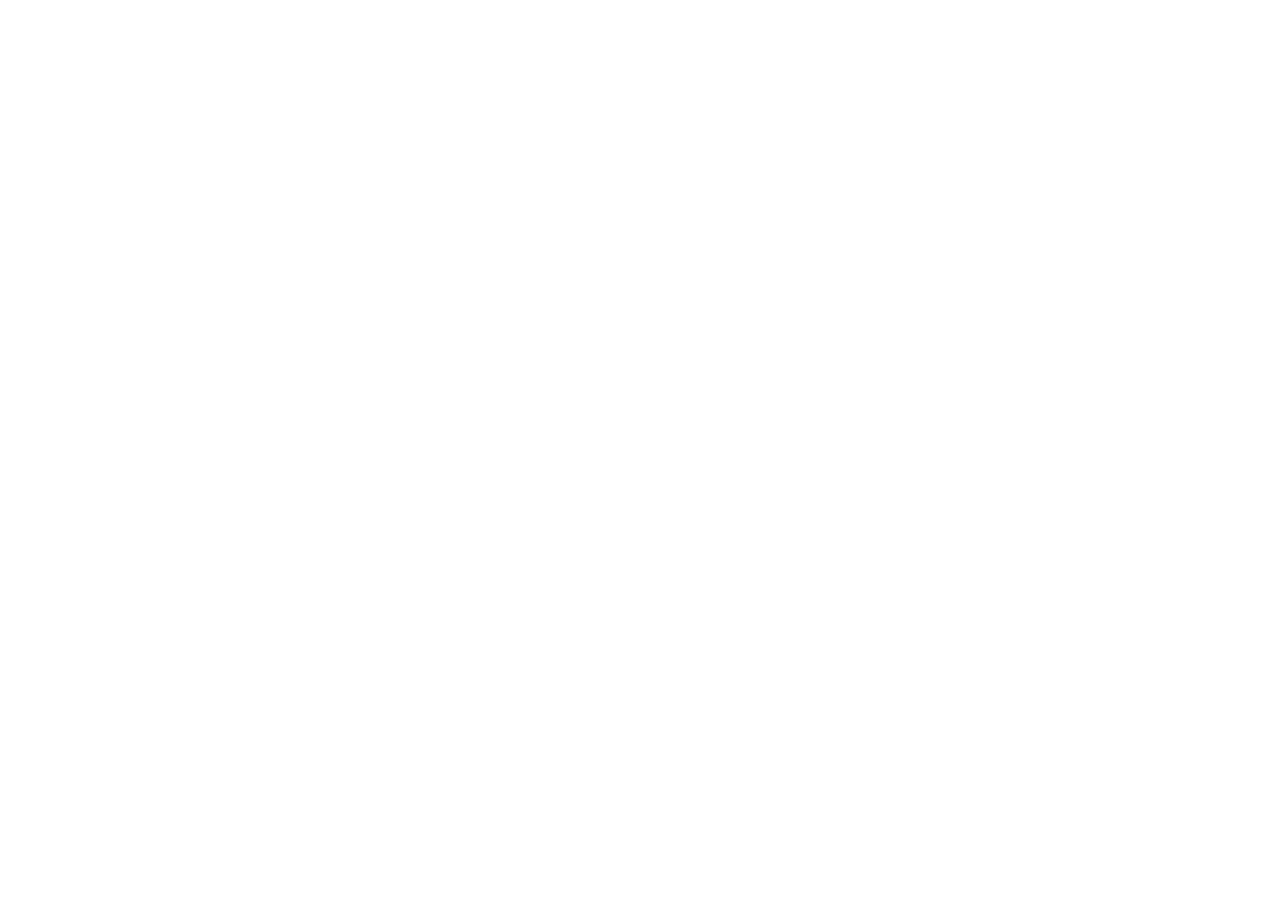
==== index.html @ a5a9a90c "scarfolding" ====
<!DOCTYPE html>
<html lang="en">
<head>
    <meta charset="UTF-8">
    <meta http-equiv="X-UA-Compatible" content="IE=edge">
    <meta name="viewport" content="width=device-width, initial-scale=1.0">
    <title>Document</title>
    <link rel="stylesheet" href="style.css">
</head>
<body>
    <div class="site-wrap">
        <header>
            <div>
                
            </div>
        </header>

        <section>
            
        </section>
    </div>
</body>
</html>
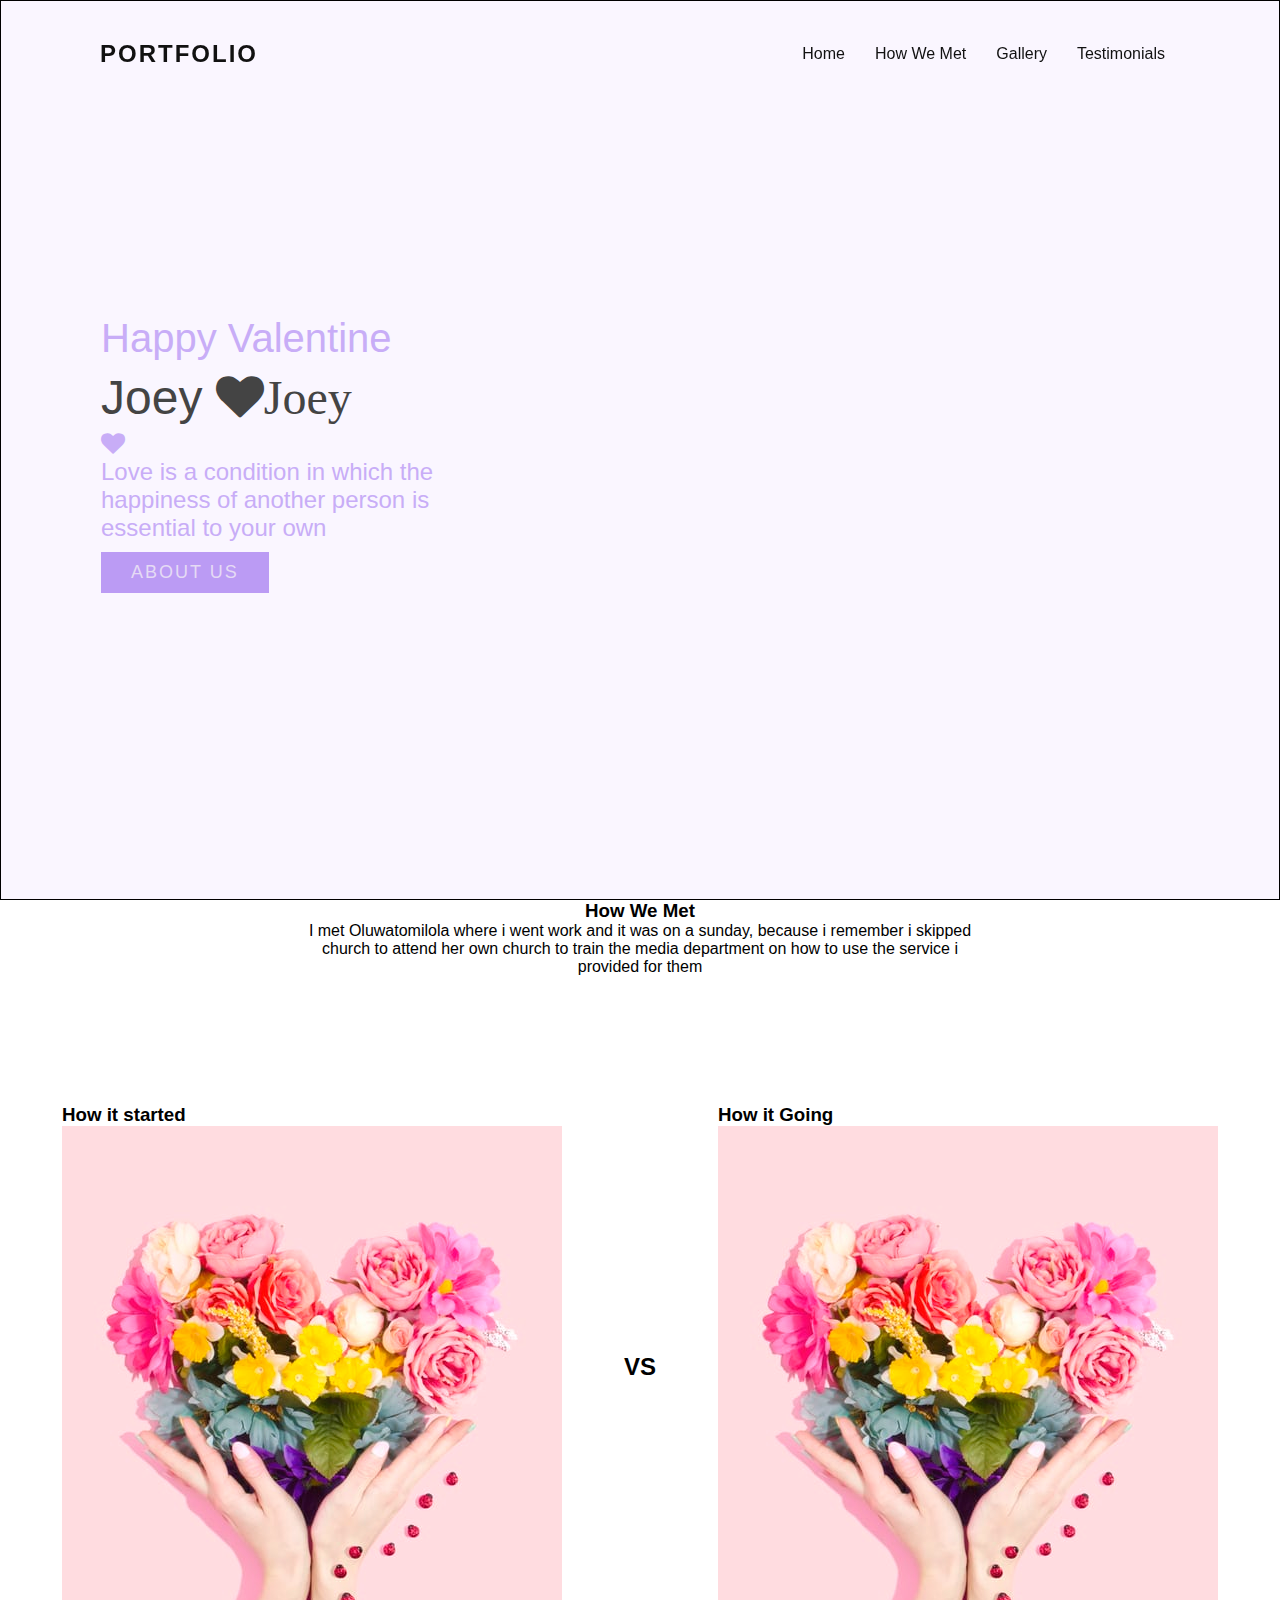
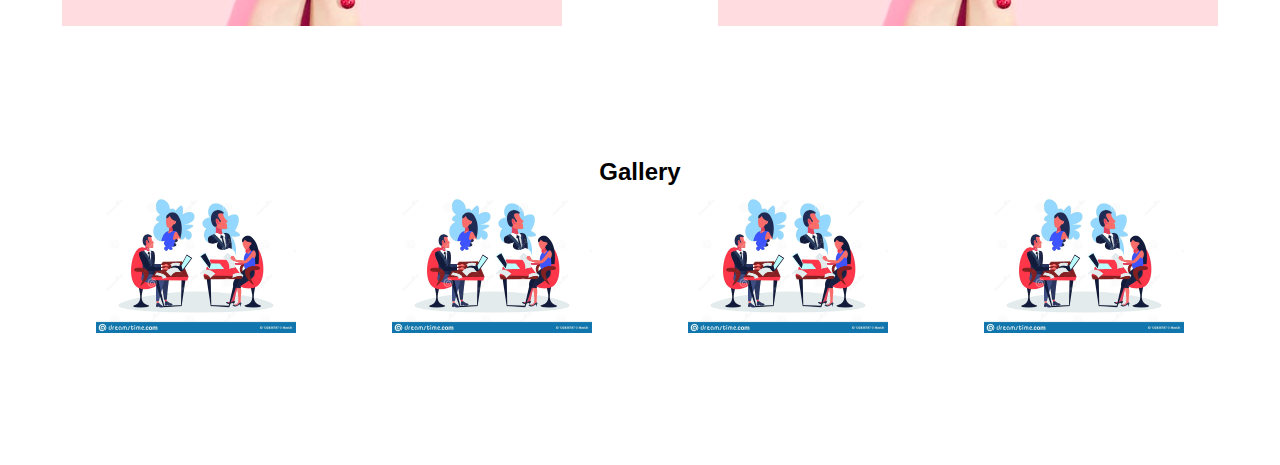
==== commit c4d8e049: "worked on the scafoldimg of the how we started and how its going and also the gallery view" ====
--- a/index.html
+++ b/index.html
@@ -1,23 +1,106 @@
 <!DOCTYPE html>
 <html lang="en">
-<head>
-    <meta charset="UTF-8">
-    <meta http-equiv="X-UA-Compatible" content="IE=edge">
-    <meta name="viewport" content="width=device-width, initial-scale=1.0">
+  <head>
+    <meta charset="UTF-8" />
+    <meta http-equiv="X-UA-Compatible" content="IE=edge" />
+    <meta name="viewport" content="width=device-width, initial-scale=1.0" />
     <title>Document</title>
-    <link rel="stylesheet" href="style.css">
-</head>
-<body>
+    <link rel="stylesheet" href="style.css" />
+    <script src="/main.js"></script>
+    <link
+      href="//maxcdn.bootstrapcdn.com/font-awesome/4.7.0/css/font-awesome.min.css"
+      rel="stylesheet"
+    />
+  </head>
+  <body>
     <div class="site-wrap">
-        <header>
-            <div>
-                
+      <header>
+        <a href="#" class="logo">Portfolio</a>
+        <div class="toggle" onclick="toggleMenu()"></div>
+        <ul class="menu">
+          <li><a href="#home" onclick="toggleMenu()">Home</a></li>
+          <li><a href="#about" onclick="toggleMenu()">How We Met</a></li>
+          <li><a href="#service" onclick="toggleMenu()">Gallery</a></li>
+          <li>
+            <a href="#testimonial" onclick="toggleMenu()">Testimonials</a>
+          </li>
+        </ul>
+      </header>
+
+      <!-- Banner Layout -->
+      <section class="banner" id="home">
+        <div class="textbx">
+          <h2>
+            Happy Valentine <br />
+            <span>Joey <i class="fa fa-heart">Joey</i></span>
+          </h2>
+          <h3><i class="fa fa-heart"></i></h3>
+          <h3>
+            Love is a condition in which the <br />
+            happiness of another person is <br />
+            essential to your own
+          </h3>
+          <a href="#about" class="btn">About Us</a>
+        </div>
+      </section>
+
+      <!-- How we Met layout in HTML -->
+
+      <section class="intro" id="how_we_met">
+        <div class="content">
+          <div class="contentBx ">
+            <h3>How We Met</h3>
+            <p>
+              I met Oluwatomilola where i went work and it was on a sunday,
+              because i remember i skipped church to attend her own church to
+              train the media department on how to use the service i provided
+              for them
+            </p>
+          </div>
+        </div>
+      </section>
+
+      <section class="chat">
+       <div class="content">
+          <div class="started_vs_going_conversation">
+            <div class="started_vs_going">
+              <h3>How it started</h3>
+              <div class="w50">
+                <img src="/images/tomilade1.jpg" alt="">
+              </div>
             </div>
-        </header>
+            <div class="versus">
+              <h2>VS</h2>
+            </div>
+            <div class="started_vs_going">
+              <h3>How it Going</h3>
+              <div>
+                <img src="/images/tomilade1.jpg" alt="" class="w50" width="100%">
+              </div>
+            </div>
+        </div>
+       </div>
+      </section>
 
-        <section>
-            
-        </section>
+      <section class="gallery">
+        <div class="heading white">
+          <h2>Gallery</h2>
+      </div>
+        <div class="content galleryBx">
+          <div class="galleryImage">
+            <img src="./images/tomilade2.jpg" alt="">
+          </div>
+          <div class="galleryImage">
+            <img src="./images/tomilade2.jpg" alt="">
+          </div>
+          <div class="galleryImage">
+            <img src="./images/tomilade2.jpg" alt="">
+          </div>
+          <div class="galleryImage">
+            <img src="./images/tomilade2.jpg" alt="">
+          </div>
+      </div>
+      </section>
     </div>
-</body>
-</html>+  </body>
+</html>
--- a/style.css
+++ b/style.css
@@ -0,0 +1,198 @@
+/* No CSS */
+* {
+  margin: 0;
+  padding: 0;
+  -webkit-box-sizing: border-box;
+          box-sizing: border-box;
+  font-family: Verdana, Geneva, Tahoma, sans-serif;
+  scroll-behavior: smooth;
+}
+
+header {
+  position: fixed;
+  top: 0;
+  left: 0;
+  width: 100%;
+  padding: 40px 100px;
+  display: -webkit-box;
+  display: -ms-flexbox;
+  display: flex;
+  -webkit-box-pack: justify;
+      -ms-flex-pack: justify;
+          justify-content: space-between;
+  -webkit-box-align: center;
+      -ms-flex-align: center;
+          align-items: center;
+  z-index: 2;
+  -webkit-transition: 0.5s;
+  transition: 0.5s;
+  /* sticky header menu */
+}
+
+header .logo {
+  color: #111;
+  text-decoration: none;
+  text-transform: uppercase;
+  font-size: 24px;
+  font-weight: 700;
+  letter-spacing: 2px;
+}
+
+header ul {
+  position: relative;
+  display: -webkit-box;
+  display: -ms-flexbox;
+  display: flex;
+}
+
+header ul li {
+  list-style-type: none;
+  position: relative;
+}
+
+header ul li a {
+  position: relative;
+  display: inline-block;
+  text-decoration: none;
+  margin: 0 15px;
+  color: #111;
+}
+
+header header.sticky {
+  background: #fff;
+  padding: 20px 100px;
+  -webkit-box-shadow: 0 5px 20px black;
+          box-shadow: 0 5px 20px black;
+}
+
+header header.sticky .logo,
+header header.sticky ul li a {
+  color: #000;
+}
+
+.banner {
+  padding: 100px;
+  background: red;
+  border: 1px solid;
+  position: relative;
+  min-height: 100vh;
+  display: -webkit-box;
+  display: -ms-flexbox;
+  display: flex;
+  -webkit-box-pack: justify;
+      -ms-flex-pack: justify;
+          justify-content: space-between;
+  -webkit-box-align: center;
+      -ms-flex-align: center;
+          align-items: center;
+  background: #faf6ff;
+  background-size: cover;
+  background-repeat: no-repeat;
+  background-position: right center;
+}
+
+.banner h2 {
+  font-size: 2.5em;
+  color: #c8adf7;
+  font-weight: 300;
+  line-height: 1.5em;
+}
+
+.banner h2 span {
+  font-size: 1.2em;
+  color: #444;
+}
+
+.banner h3 {
+  font-size: 1.5em;
+  color: #c8adf7;
+  font-weight: 500;
+}
+
+.banner .btn {
+  position: relative;
+  background: #bb9bf4;
+  display: inline-block;
+  color: #e5daf4;
+  margin-top: 10px;
+  padding: 10px 30px;
+  text-decoration: none;
+  text-transform: uppercase;
+  letter-spacing: 2px;
+  font-weight: 500;
+  font-size: 18px;
+}
+
+.intro .content {
+  display: -webkit-box;
+  display: -ms-flexbox;
+  display: flex;
+  -webkit-box-pack: center;
+      -ms-flex-pack: center;
+          justify-content: center;
+  width: 700px;
+  margin: 0 auto;
+  text-align: center;
+}
+
+.intro .content .contentbx h3 {
+  font-size: 2.5em;
+}
+
+.intro .content .contentbx p {
+  font-size: 2em;
+}
+
+.chat {
+  margin-top: 10%;
+}
+
+.chat .started_vs_going_conversation {
+  display: -webkit-box;
+  display: -ms-flexbox;
+  display: flex;
+  -webkit-box-pack: space-evenly;
+      -ms-flex-pack: space-evenly;
+          justify-content: space-evenly;
+  -ms-flex-wrap: wrap;
+      flex-wrap: wrap;
+  -webkit-box-align: center;
+      -ms-flex-align: center;
+          align-items: center;
+}
+
+.chat .started_vs_going_conversation .started_vs_going .w50 {
+  width: 500px;
+}
+
+.chat .started_vs_going_conversation .started_vs_going .w50 img {
+  width: 100%;
+}
+
+.gallery {
+  margin: 10% 0;
+}
+
+.gallery .heading {
+  text-align: center;
+}
+
+.gallery .galleryBx {
+  display: -webkit-box;
+  display: -ms-flexbox;
+  display: flex;
+  -ms-flex-wrap: wrap;
+      flex-wrap: wrap;
+  -webkit-box-pack: space-evenly;
+      -ms-flex-pack: space-evenly;
+          justify-content: space-evenly;
+}
+
+.gallery .galleryBx .galleryImage {
+  width: 200px;
+}
+
+.gallery .galleryBx .galleryImage img {
+  width: 100%;
+}
+/*# sourceMappingURL=style.css.map */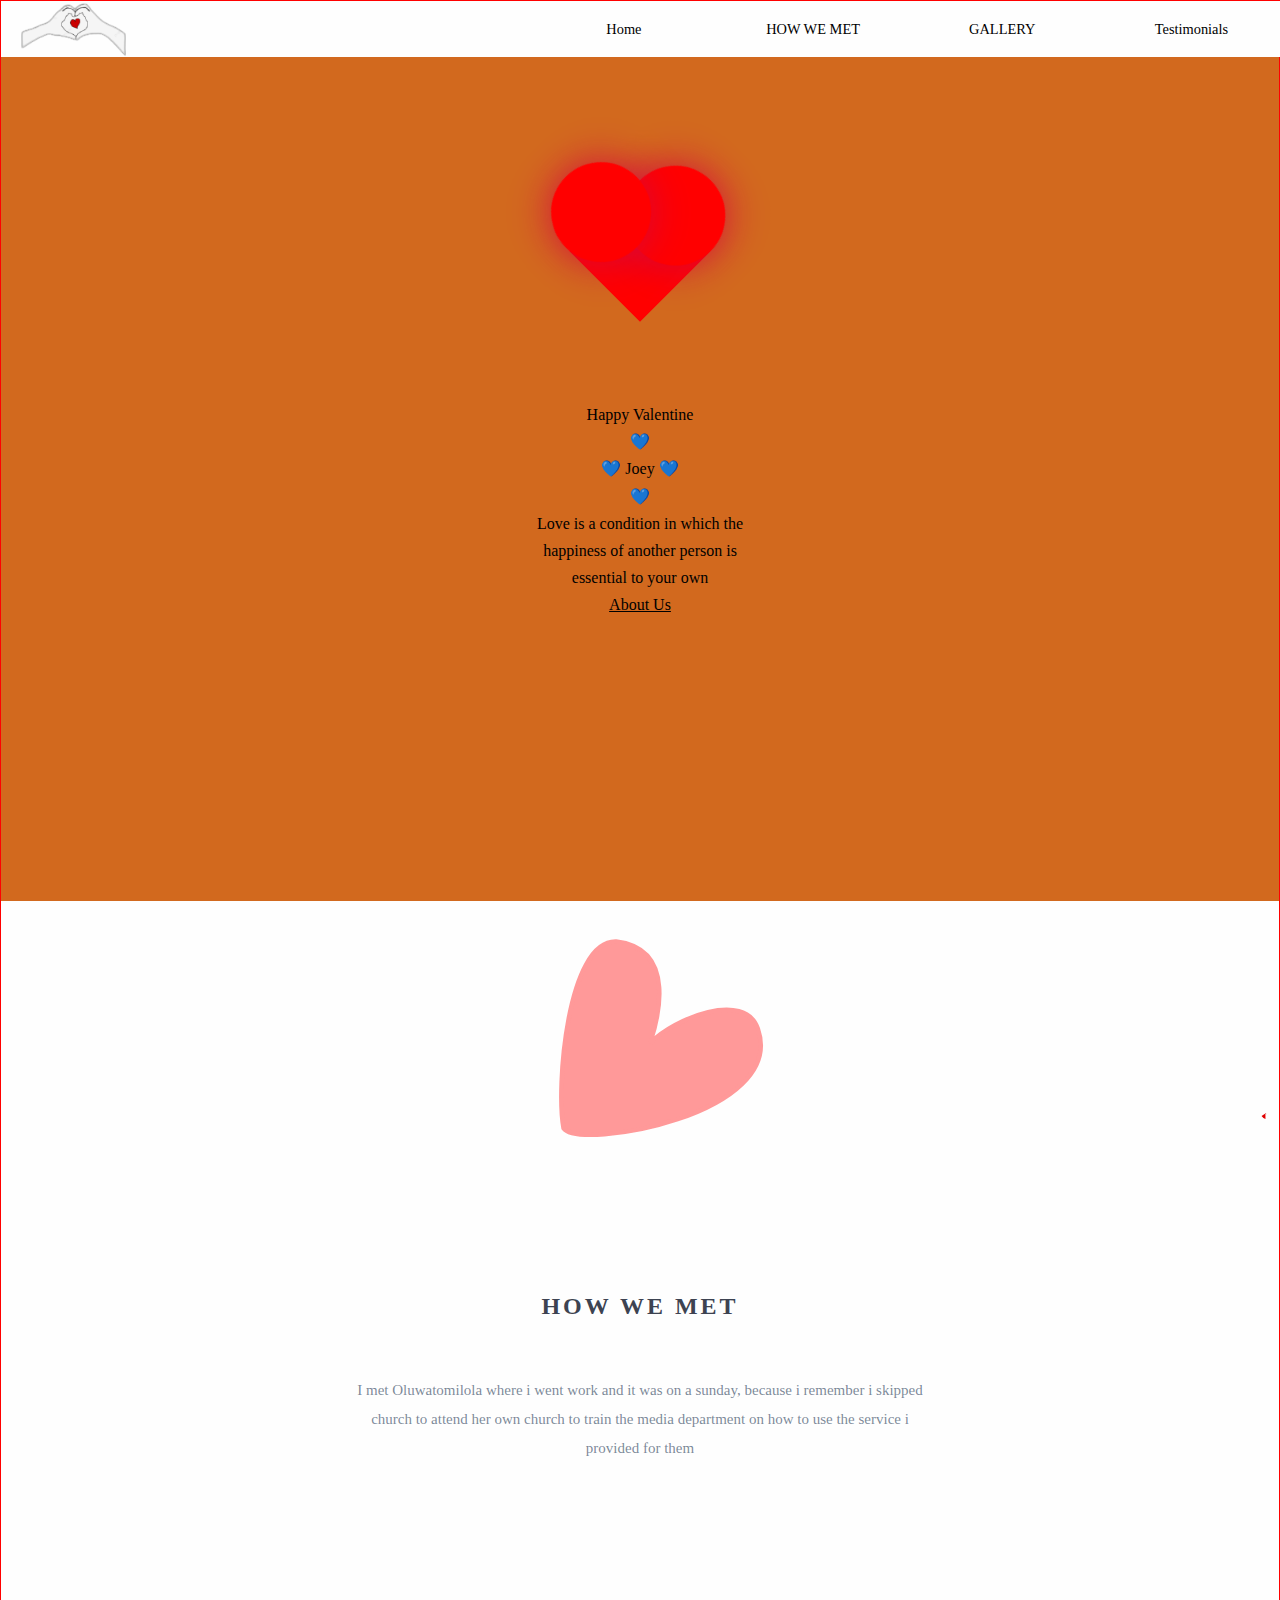
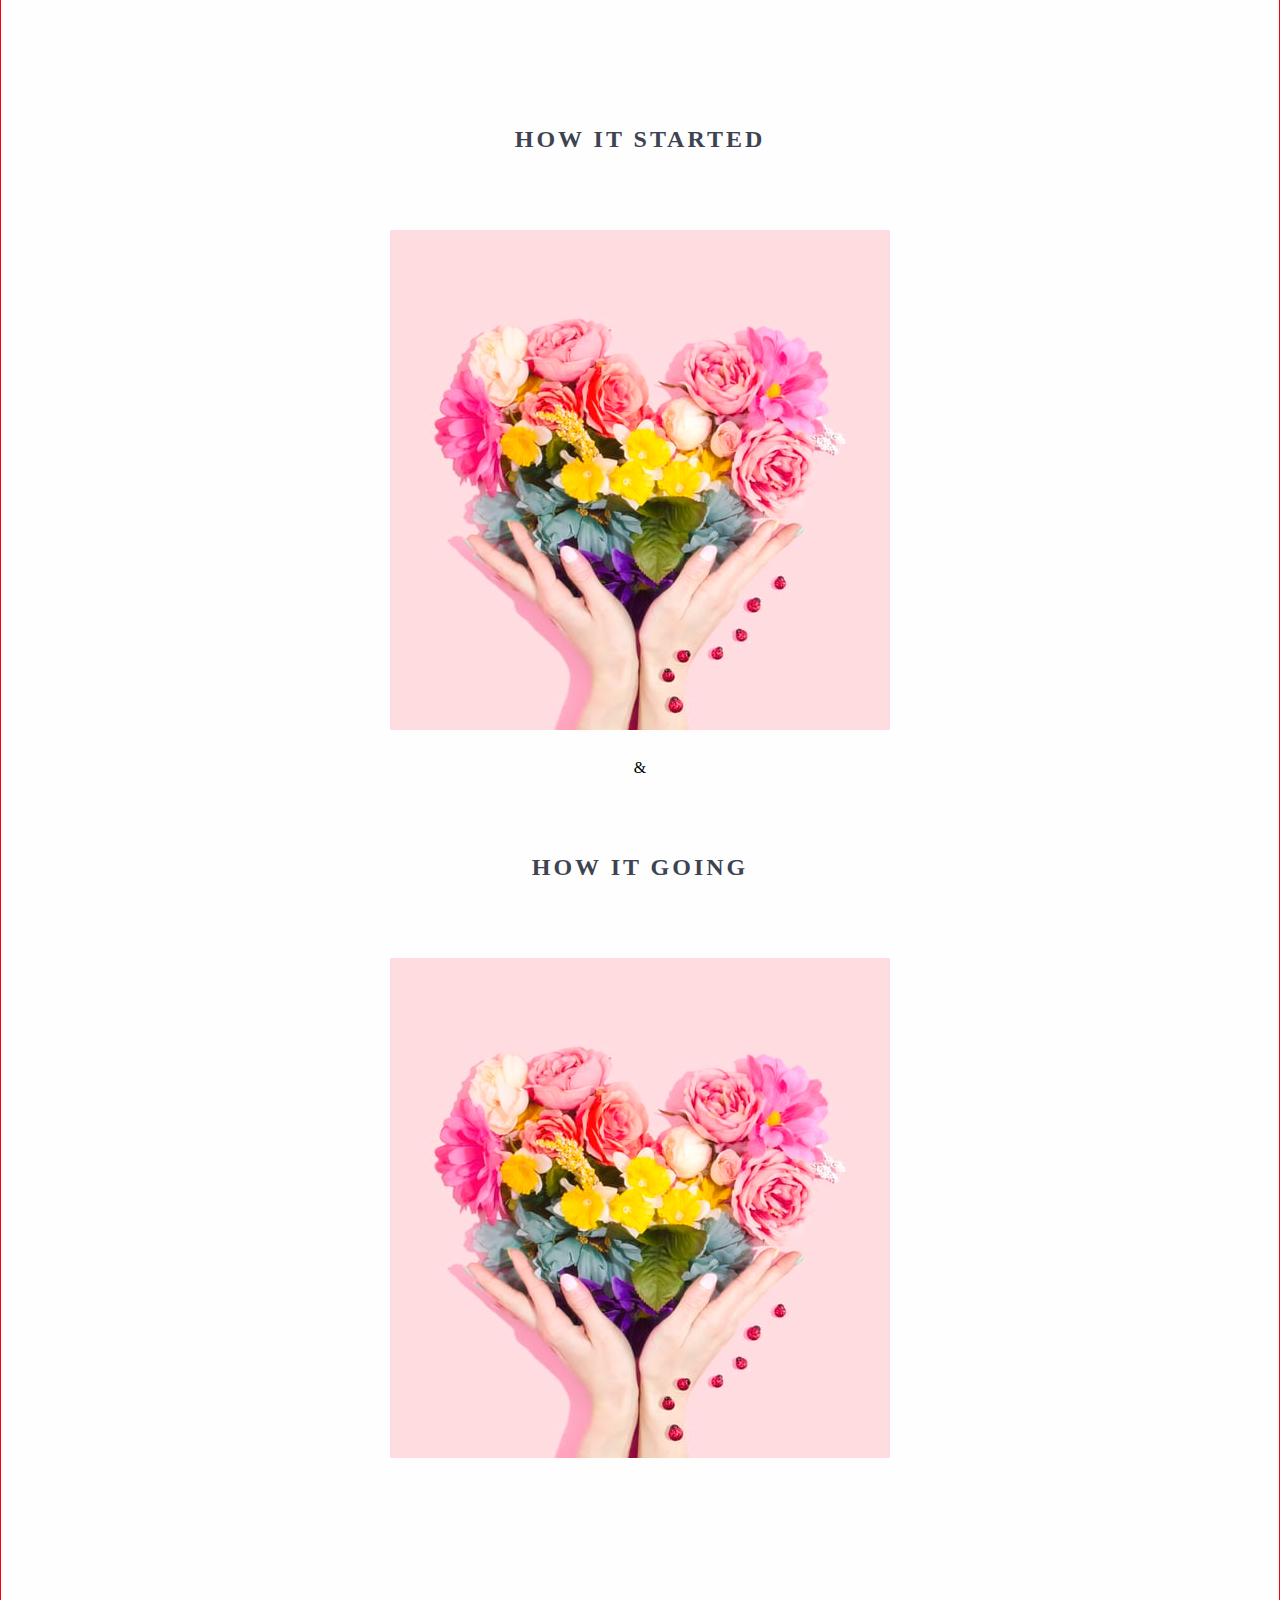
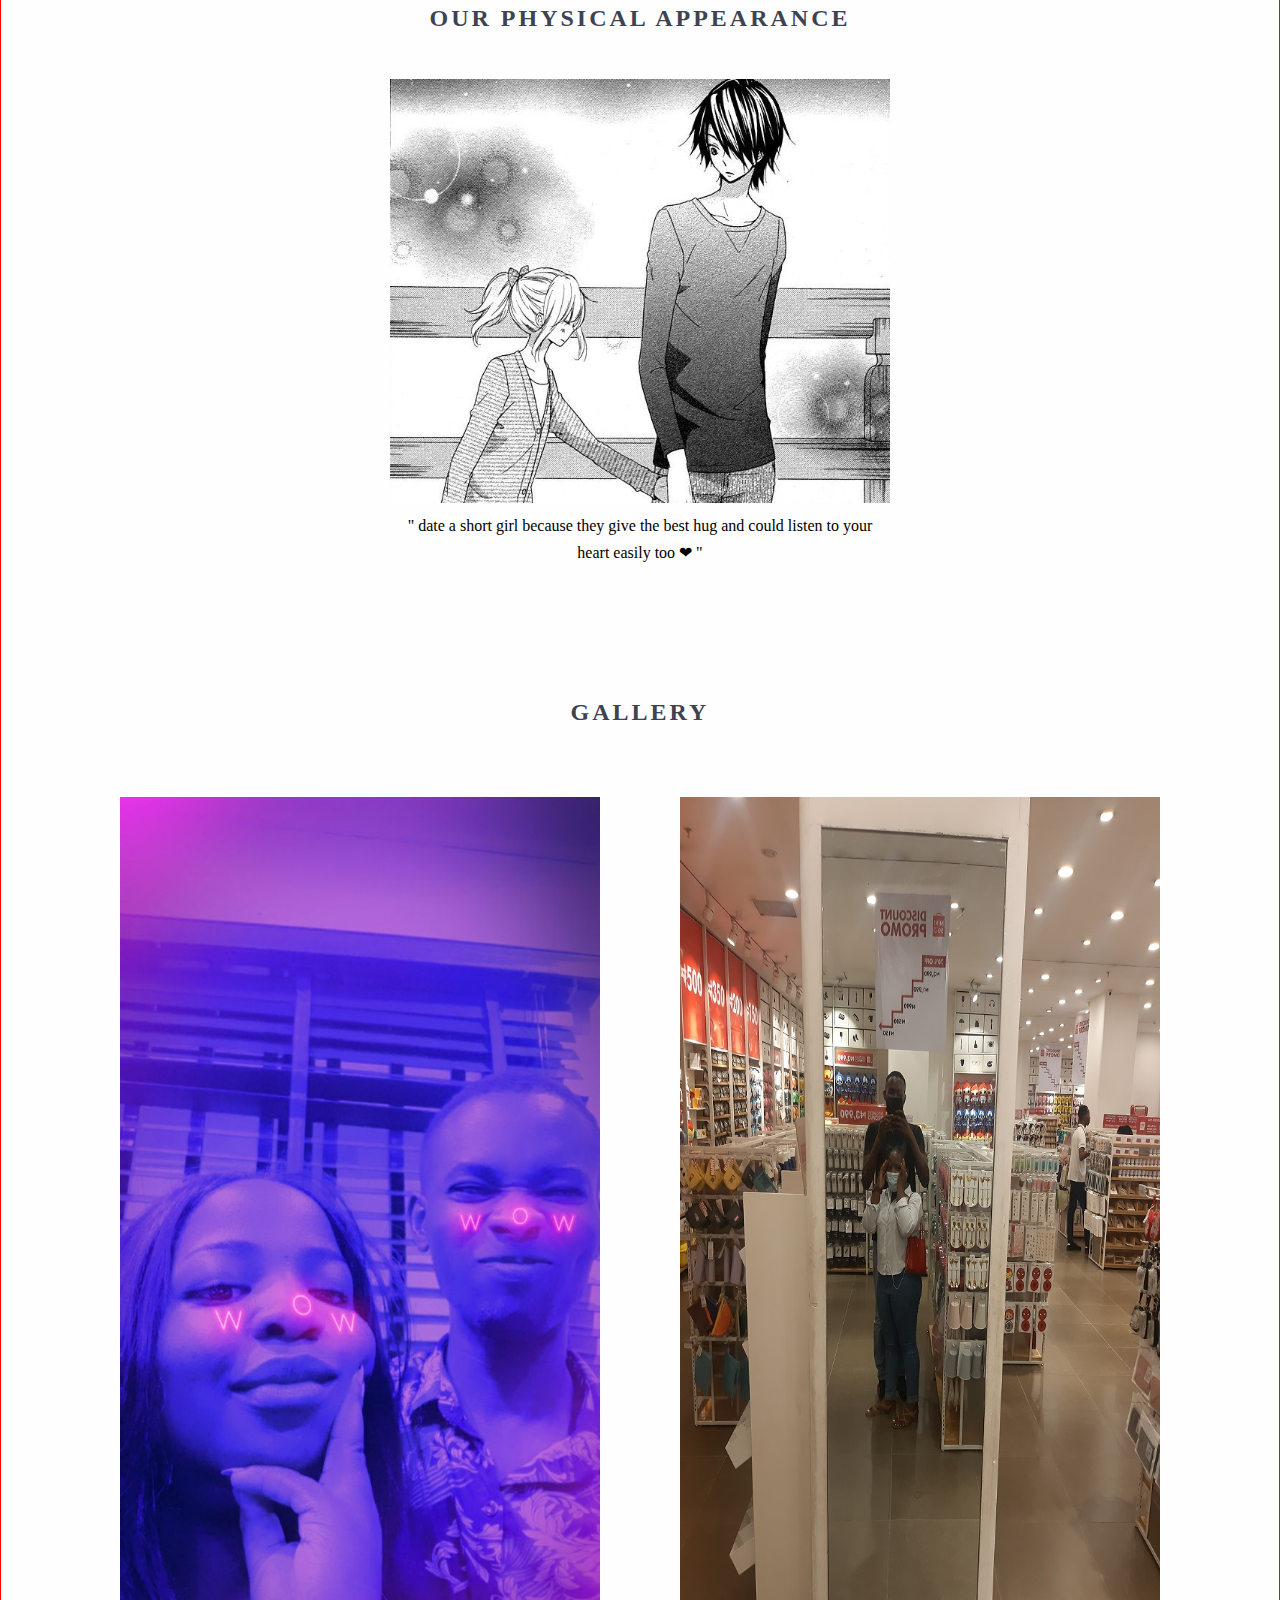
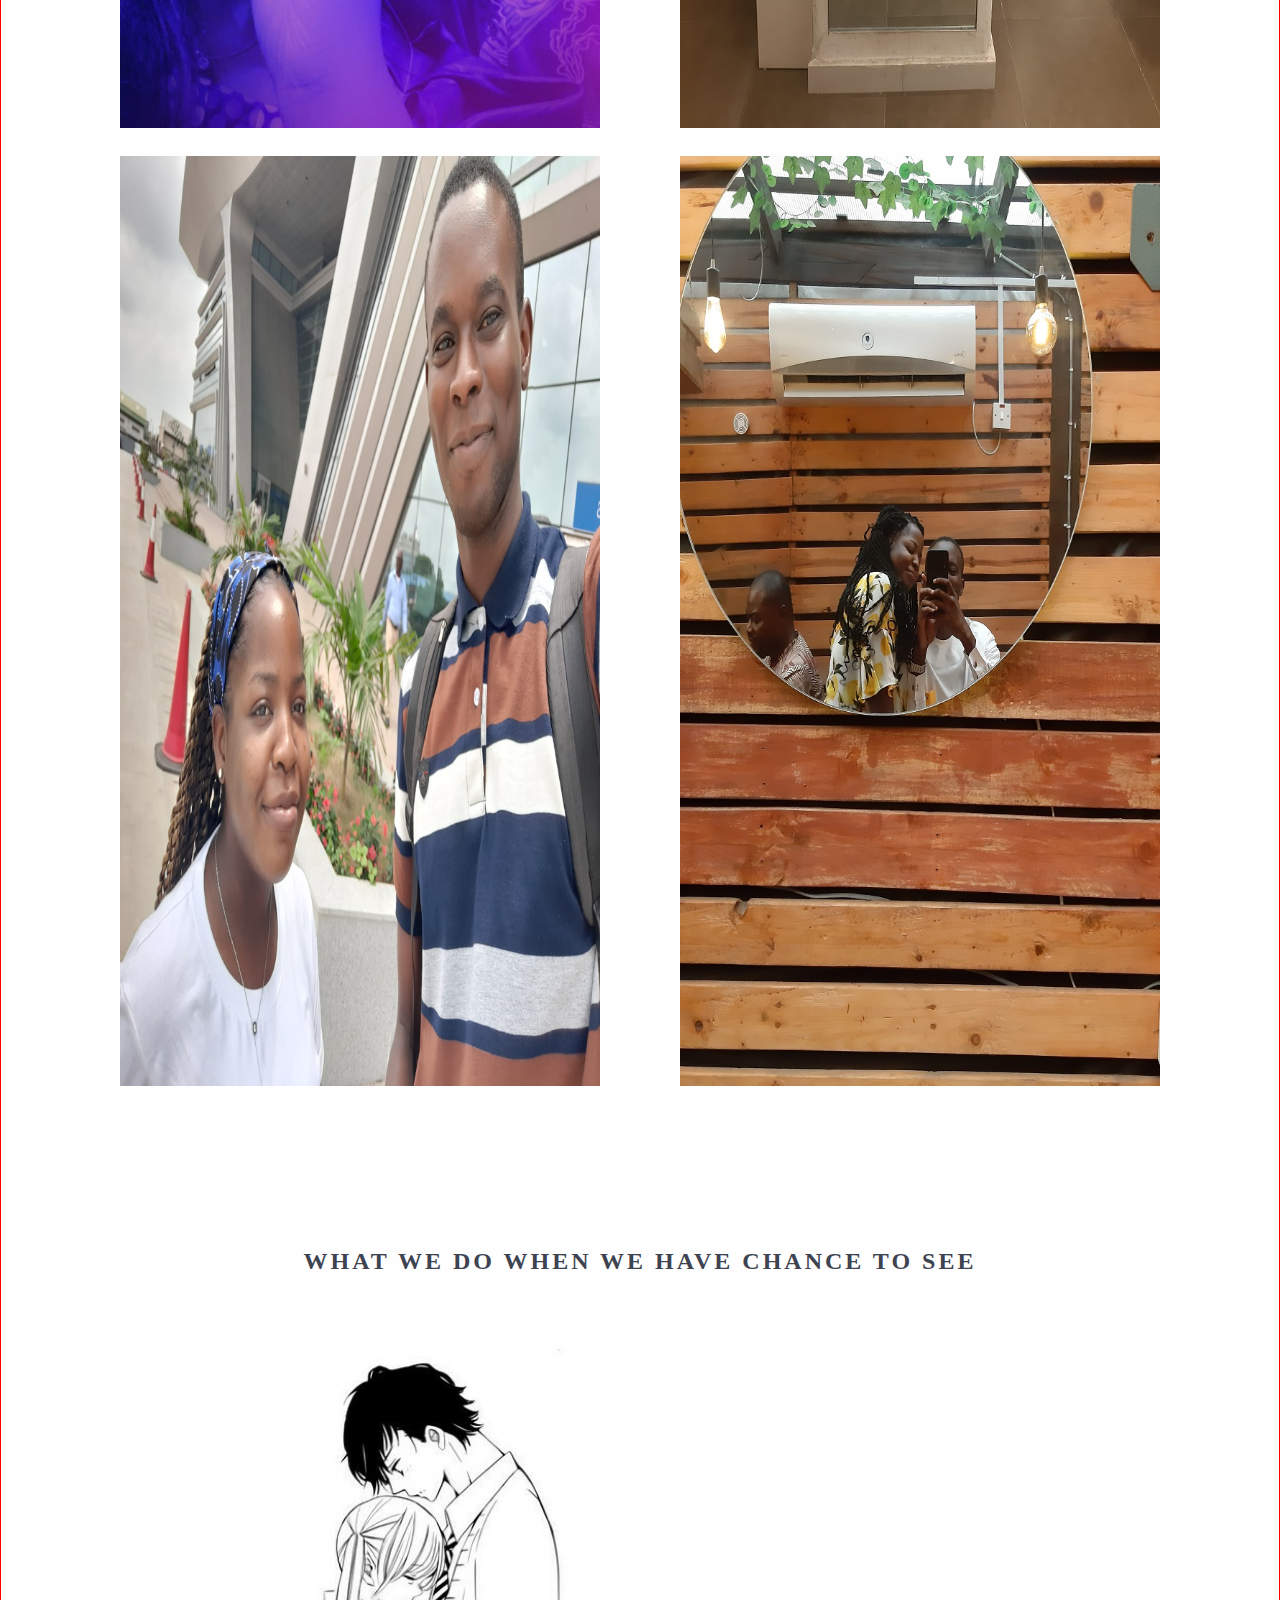
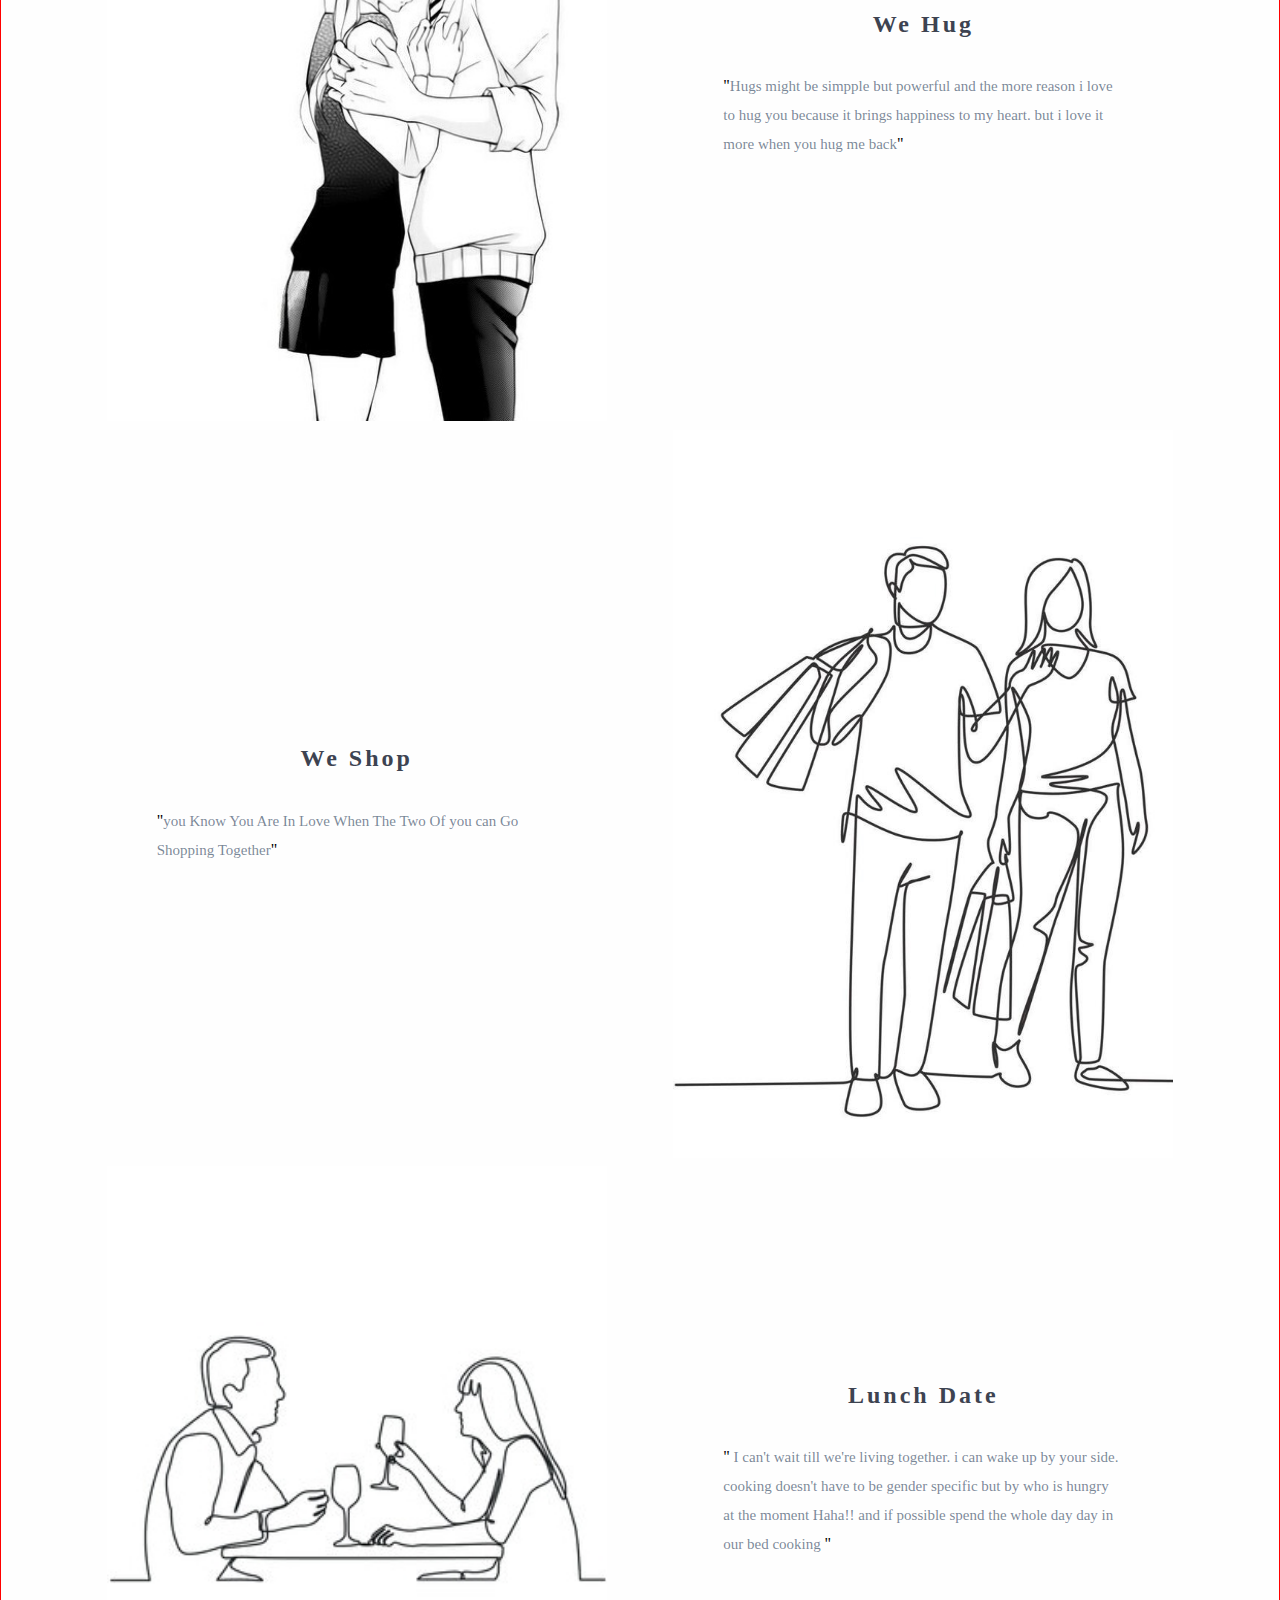
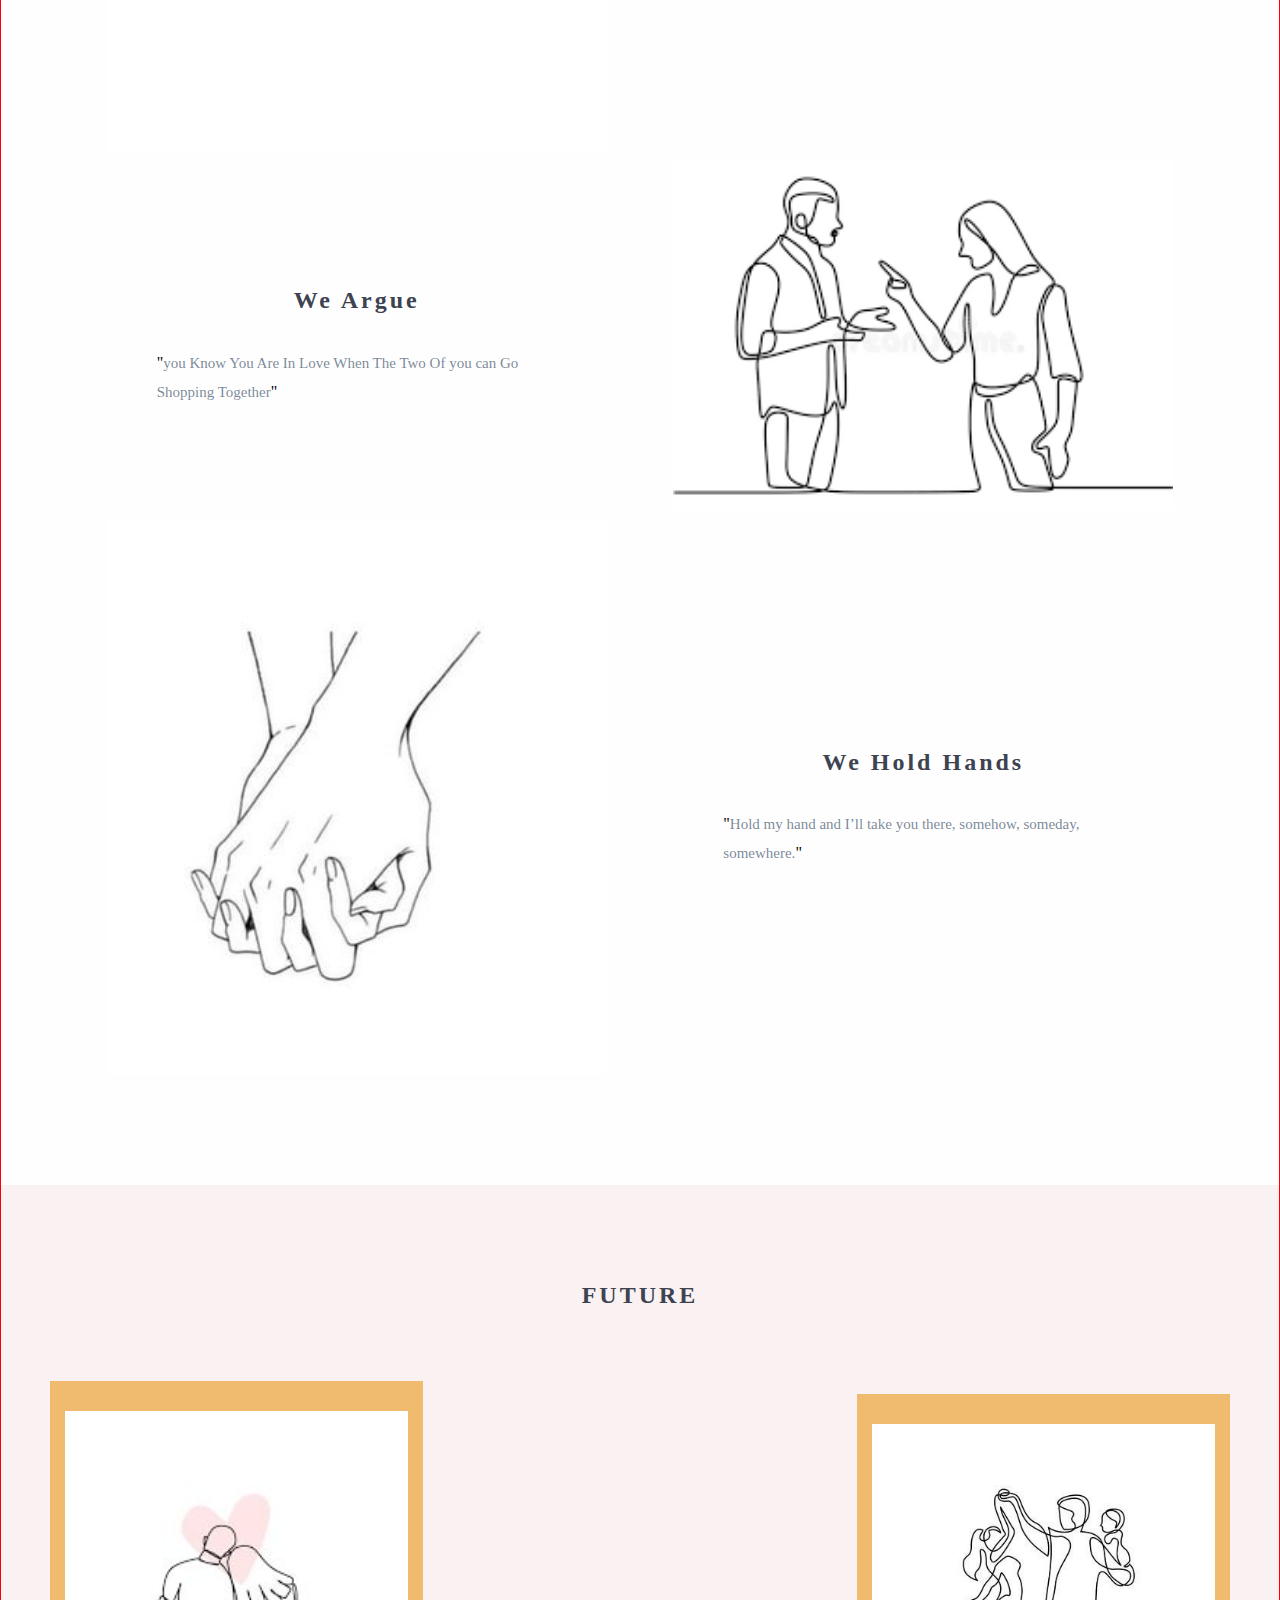
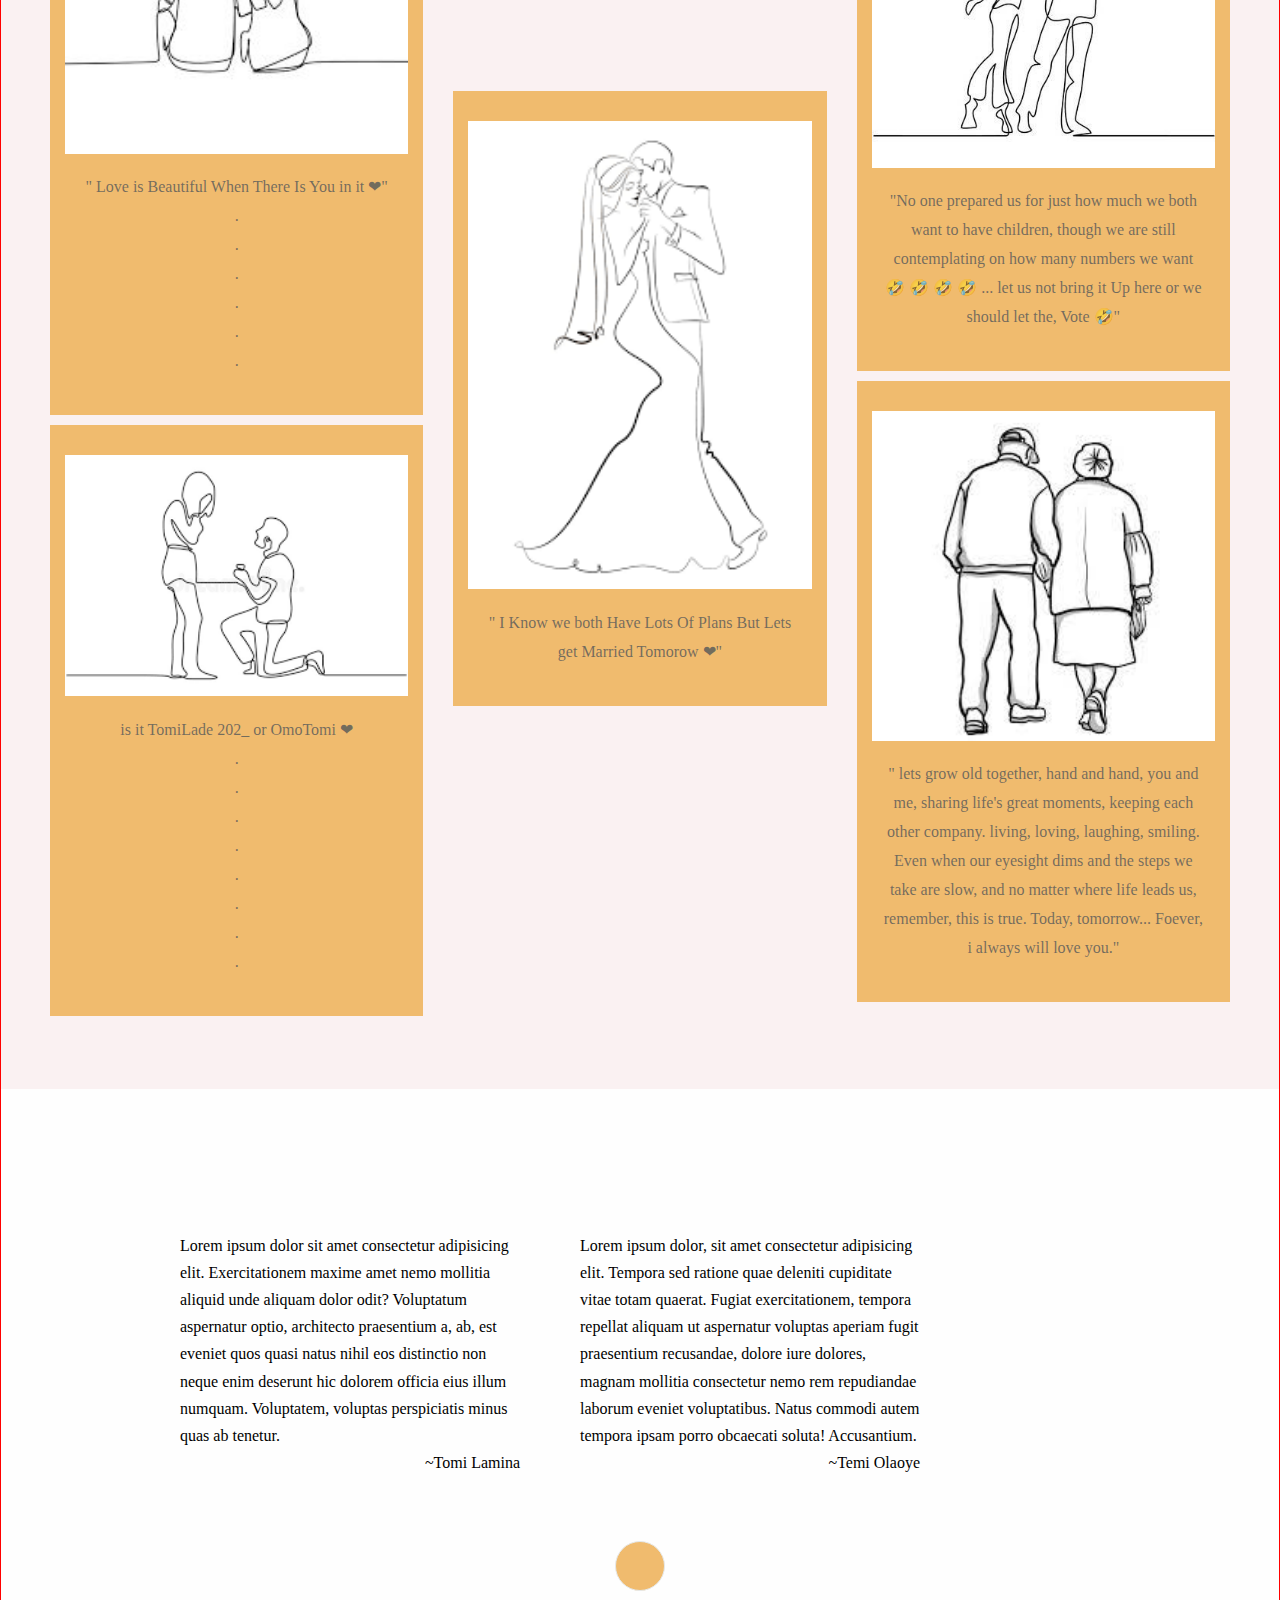
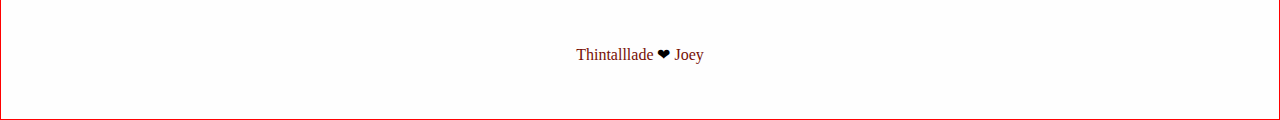
==== commit 8b15d5c7: "added the newly written files backed up and pushed" ====
--- a/index.html
+++ b/index.html
@@ -5,50 +5,64 @@
     <meta http-equiv="X-UA-Compatible" content="IE=edge" />
     <meta name="viewport" content="width=device-width, initial-scale=1.0" />
     <title>Document</title>
-    <link rel="stylesheet" href="style.css" />
-    <script src="/main.js"></script>
+    <link rel="stylesheet" href="/style.css" />
+    <script src="main.js"></script>
     <link
       href="//maxcdn.bootstrapcdn.com/font-awesome/4.7.0/css/font-awesome.min.css"
       rel="stylesheet"
     />
   </head>
   <body>
-    <div class="site-wrap">
-      <header>
-        <a href="#" class="logo">Portfolio</a>
-        <div class="toggle" onclick="toggleMenu()"></div>
-        <ul class="menu">
-          <li><a href="#home" onclick="toggleMenu()">Home</a></li>
-          <li><a href="#about" onclick="toggleMenu()">How We Met</a></li>
-          <li><a href="#service" onclick="toggleMenu()">Gallery</a></li>
-          <li>
-            <a href="#testimonial" onclick="toggleMenu()">Testimonials</a>
-          </li>
+    <!-- <div class="site-wrap"> -->
+    <div class="site-wrap" id="home"><div class="nav-wrapper">
+      <nav class="navbar">
+        <img src="/images/love2.png" alt="">
+        <div class="toggle" onclick="toggleMenu()">
+        </div>
+        <ul class="nav">
+          <li class="nav-item"><a href="#home" onclick="toggleMenu()">Home</a></li>
+          <li class="nav-item"><a href="#about" onclick="toggleMenu()">HOW WE MET</a></li>
+          <li class="nav-item"><a href="#service" onclick="toggleMenu()">GALLERY</a></li>
+          <li class="nav-item"><a href="#testimonial" onclick="toggleMenu()">Testimonials</a></li>
         </ul>
-      </header>
+      </nav>
+    </div>
+
 
       <!-- Banner Layout -->
       <section class="banner" id="home">
-        <div class="textbx">
-          <h2>
-            Happy Valentine <br />
-            <span>Joey <i class="fa fa-heart">Joey</i></span>
-          </h2>
-          <h3><i class="fa fa-heart"></i></h3>
-          <h3>
-            Love is a condition in which the <br />
-            happiness of another person is <br />
-            essential to your own
-          </h3>
-          <a href="#about" class="btn">About Us</a>
-        </div>
+        <div class="heart">
+          <div id="heart"></div>
+        </div>
+          <div class="textBx">
+            <h2>
+              Happy Valentine <br />
+              <span> &#128153; </span>
+              <br>
+              <span>	&#128153; Joey &#128153;</span>
+            </h2>
+            <h3>&#128153;</h3>
+            <h3>
+              Love is a condition in which the <br />
+              happiness of another person is <br />
+              essential to your own
+            </h3>
+            <a href="#about" class="btn">About Us</a>
+          </div>
+      </section>
+
+      <!-- Heart -->
+      <section class="heartbeat">
+          <svg xmlns="http://www.w3.org/2000/svg" id="svg5" version="1.1" viewBox="0 0 502.98 108.61">
+            <path id="heart" d="M213.35 29.43c19.41-15.19 33.68 10.86 37.73 18.82-.28-13.61 11.64-40.98 25.94-34.01 32.3 15.74-15.88 83.8-26.4 81.76-13.24-9-51.35-53.3-37.27-66.57Z" style="fill:#ff9999;stroke:#ff9999;stroke-width:1.77321;stroke-linecap:butt;stroke-linejoin:miter;stroke-miterlimit:4;stroke-dasharray:none;stroke-opacity:1"/>
+            <path  pathLength="1" id="line" d="M5.32 78.13c.96-.01 5-8.5 5.54-8.54.58-.05 6.1 8.51 7.1 8.51 3.66 0 9.29.06 10.71.05 2.53-.01 4.82-72.88 4.82-72.88l4.76 97.28 3.97-24.45 20.45-.22C64 77.86 77.1 63.66 78.36 63.8c1.31.15 6.68 14.08 7.94 14.07 2.3-.03 33.32.04 35.76.02.96 0 5-8.5 5.53-8.53.59-.05 6.1 8.51 7.1 8.5 3.66 0 9.3.07 10.72.06 2.53-.02 4.81-72.89 4.81-72.89l4.77 97.28 3.97-24.44s83.34-3.33 74.69 7.67c-8.65 11-45.3-42.94-31.65-53.58 25.6-19.96 49.96 36.94 40.26 36.5-12.2-.53 1.8-62.32 23.41-51.7 32.24 15.86-17.56 84.92-26.4 81.77-5.73-2.05-.68-21.68 31.4-26.58 26.65-6.42 29.5 2.35 52.62 7.11 2.53-.02 4.82-72.89 4.82-72.89l4.76 97.28 3.97-24.44 20.45-.22c1.31-.02 14.41-14.22 15.68-14.07 1.32.15 6.7 14.08 7.95 14.07 2.29-.03 33.32.04 35.76.02.95 0 5-8.5 5.53-8.54.58-.04 6.1 8.52 7.1 8.52 3.66 0 9.3.06 10.72.05 2.53-.02 4.81-72.89 4.81-72.89l4.77 97.28 3.97-24.44 20.45-.23c1.31-.01 14.4-14.22 15.68-14.07 1.32.16 6.69 14.09 7.94 14.07" />
+          </svg>
       </section>
 
       <!-- How we Met layout in HTML -->
 
       <section class="intro" id="how_we_met">
-        <div class="content">
-          <div class="contentBx ">
+          <div class="introBx">
             <h3>How We Met</h3>
             <p>
               I met Oluwatomilola where i went work and it was on a sunday,
@@ -57,12 +71,10 @@
               for them
             </p>
           </div>
-        </div>
       </section>
 
       <section class="chat">
-       <div class="content">
-          <div class="started_vs_going_conversation">
+        <div class="started_vs_going_conversation">
             <div class="started_vs_going">
               <h3>How it started</h3>
               <div class="w50">
@@ -70,37 +82,170 @@
               </div>
             </div>
             <div class="versus">
-              <h2>VS</h2>
+              <h3>&</h3>
             </div>
             <div class="started_vs_going">
               <h3>How it Going</h3>
-              <div>
-                <img src="/images/tomilade1.jpg" alt="" class="w50" width="100%">
+              <div class="w50">
+                <img src="/images/tomilade1.jpg" alt="">
               </div>
             </div>
         </div>
-       </div>
+      </section>
+
+      <section class="physicalAppearance">
+          <h3>Our physical Appearance</h3>
+        <div class="physicalAppearanceBx">
+            <img src="./images/tomilade_tallShort.jpg" alt="">
+            <p><span>&#34;</span> date a short girl because they give the best hug and could listen to your heart easily too &#10084; <span>&#34;</span></p>
+        </div>
+          
       </section>
 
       <section class="gallery">
-        <div class="heading white">
-          <h2>Gallery</h2>
-      </div>
-        <div class="content galleryBx">
-          <div class="galleryImage">
-            <img src="./images/tomilade2.jpg" alt="">
-          </div>
-          <div class="galleryImage">
-            <img src="./images/tomilade2.jpg" alt="">
-          </div>
-          <div class="galleryImage">
-            <img src="./images/tomilade2.jpg" alt="">
-          </div>
-          <div class="galleryImage">
-            <img src="./images/tomilade2.jpg" alt="">
-          </div>
-      </div>
-      </section>
+        <h3>Gallery</h3>
+        <div class="galleryBx">
+          <div class="galleryImage">
+            <img src="./images/jl_1.jpg" alt="">
+          </div>
+          <div class="galleryImage">
+            <img src="./images/jl_2.jpg" alt="">
+          </div>
+          <div class="galleryImage">
+            <img src="./images/jl_3.jpg" alt="">
+          </div>
+          <div class="galleryImage">
+            <img src="./images/jl_4.jpg" alt="">
+          </div>
+        </div>
+      </section>
+
+      <section class="behindTheScene">
+        <h3>What We Do When We have Chance To See</h3>
+        <div class="behindTheSceneBx">
+            
+          <div class="behindTheSceneTextImage">
+                <div class="behindTheSceneTextImg">
+                    <img src="./images/hug.jpg" alt="">
+                </div>
+                <div class="behindTheSceneText">
+                    <h3> we Hug</h3>
+                    <p><span>&#34;</span>Hugs might be simpple but powerful and the more reason i love to hug you because it brings happiness to my heart. but i love it more when you hug me back<span>&#34;</span></p>
+                </div>
+          </div>
+          
+            
+          <div class="behindTheSceneTextImage right">
+                <div class="behindTheSceneTextImg">
+                    <img src="./images/shopping.jpg" alt="">
+                </div>
+                <div class="behindTheSceneText">
+                    <h3>we Shop</h3>
+                    <p><span>&#34;</span>you Know You Are In Love When The Two Of you can Go Shopping Together<span>&#34;</span></p>
+                </div>
+          </div>
+          
+          
+          <div class="behindTheSceneTextImage">
+                <div class="behindTheSceneTextImg">
+                    <img src="./images/dinner_date.jpg" alt="">
+                </div>
+                <div class="behindTheSceneText">
+                    <h3>Lunch Date</h3>
+                    <p><span>&#34;</span> I can't wait till we're living together. i can wake up by your side. cooking doesn't have to be gender specific but by who is hungry at the moment Haha!! and if possible spend the whole day day in our bed cooking <span>&#34;</span> </p>
+                </div>
+          </div>
+          
+          <div class="behindTheSceneTextImage right">
+            <div class="behindTheSceneTextImg">
+                <img src="./images/argue.jpg" alt="">
+            </div>
+            <div class="behindTheSceneText">
+                <h3>we argue</h3>
+                <p><span>&#34;</span>you Know You Are In Love When The Two Of you can Go Shopping Together<span>&#34;</span></p>
+            </div>
+          </div>
+          
+          <div class="behindTheSceneTextImage ">
+            <div class="behindTheSceneTextImg">
+              <img src="./images/hands_together.jpg" alt="">
+            </div>
+            <div class="behindTheSceneText ">
+              <h3>we hold hands</h3>
+              <p><span>&#34;</span>Hold my hand and I’ll take you there, somehow, someday, somewhere.<span>&#34;</span></p>
+            </div>
+          </div>
+        </div>
+      </section>
+
+      <section class="tomorrow">
+        <h3>Future</h3>
+        <div class="tomorrowBx">
+          
+            <div class="tomorrowBxContent">
+                <div class="tomorrowBxTextImage">
+                  <div class="w-50_tomorrow">
+                      <img src="./images/tomilade_vector2.jpg" alt="">
+                  </div>
+                  <p> " Love is Beautiful When There Is You in it &#10084;" <br>. <br>. <br>. <br>.<br>. <br>. <br></p>
+                </div>
+
+                <div class="tomorrowBxTextImage">
+                    <div class="w-50_tomorrow">
+                        <img src="./images/tomilade_proposal.jpg" alt="">
+                    </div>
+                    <p> is it TomiLade 202_ or OmoTomi &#10084; <br>. <br>. <br>. <br>.<br>. <br>. <br>. <br>. <br></p>
+                </div>
+            </div>
+
+            <div class="tomorrowBxContent">
+                <div class="tomorrowBxTextImage">
+                  <div class="w-50_tomorrow">
+                      <img src="./images/tomilade_marraige.jpg" alt="">
+                  </div>
+                  <p>" I Know we both Have Lots Of Plans But Lets get Married Tomorow &#10084;"</p>
+                </div>
+            </div>
+            
+            <div class="tomorrowBxContent">
+                <div class="tomorrowBxTextImage">
+                  <div class="w-50_tomorrow">
+                    <img src="./images/tomilade_vector+with_child.jpg" alt="">
+                  </div>
+                  <p>"No one prepared us for just how much we both want to have children, though we are still contemplating on how many numbers we want &#129315; &#129315; &#129315; &#129315; ... let us not bring it Up here or we should let the, Vote &#129315;"</p>
+                </div>
+
+                <div class="tomorrowBxTextImage">
+                  <div class="w-50_tomorrow">
+                    <img src="./images/tomilade_growing_old.jpg" alt="">
+                  </div>
+                  <p>" lets grow old together, hand and hand, you and me, sharing life's great moments, keeping each other company. living, loving, laughing, smiling. Even when our eyesight dims and the steps we take are slow, and no matter where life leads us, remember, this is true. Today, tomorrow... Foever, i always will love you."</p>
+                </div>
+            </div>
+
+        </div>
+      </section>
+
+      <section class="friendThought">
+        <h3></h3>
+        <div class="friendThoughtBx">
+          <div class="friendParagraph">
+            <p>Lorem ipsum dolor sit amet consectetur adipisicing elit. Exercitationem maxime amet nemo mollitia aliquid unde aliquam dolor odit? Voluptatum aspernatur optio, architecto praesentium a, ab, est eveniet quos quasi natus nihil eos distinctio non neque enim deserunt hic dolorem officia eius illum numquam. Voluptatem, voluptas perspiciatis minus quas ab tenetur.</p>
+            <h4>~Tomi Lamina</h4>
+          </div>
+
+          <div class="friendParagraph">
+            <p>Lorem ipsum dolor, sit amet consectetur adipisicing elit. Tempora sed ratione quae deleniti cupiditate vitae totam quaerat. Fugiat exercitationem, tempora repellat aliquam ut aspernatur voluptas aperiam fugit praesentium recusandae, dolore iure dolores, magnam mollitia consectetur nemo rem repudiandae laborum eveniet voluptatibus. Natus commodi autem tempora ipsam porro obcaecati soluta! Accusantium.</p>
+            <h4>~Temi Olaoye</h4>
+          </div>
+        </div>
+      </section>
+      
+      <footer>
+        <a href="#home"></a>
+        <p style="color: #770f05;">Thintalllade <span>&#10084;</span> Joey  </p>
+      </footer>
     </div>
+</div>
   </body>
 </html>
--- a/style.css
+++ b/style.css
@@ -1,183 +1,434 @@
-/* No CSS */
 * {
   margin: 0;
-  padding: 0;
   -webkit-box-sizing: border-box;
           box-sizing: border-box;
-  font-family: Verdana, Geneva, Tahoma, sans-serif;
-  scroll-behavior: smooth;
-}
-
-header {
-  position: fixed;
-  top: 0;
-  left: 0;
+  font-family: "verdana";
   width: 100%;
-  padding: 40px 100px;
-  display: -webkit-box;
-  display: -ms-flexbox;
-  display: flex;
-  -webkit-box-pack: justify;
-      -ms-flex-pack: justify;
-          justify-content: space-between;
-  -webkit-box-align: center;
-      -ms-flex-align: center;
-          align-items: center;
-  z-index: 2;
-  -webkit-transition: 0.5s;
-  transition: 0.5s;
-  /* sticky header menu */
-}
-
-header .logo {
-  color: #111;
-  text-decoration: none;
-  text-transform: uppercase;
-  font-size: 24px;
-  font-weight: 700;
-  letter-spacing: 2px;
-}
-
-header ul {
-  position: relative;
-  display: -webkit-box;
-  display: -ms-flexbox;
-  display: flex;
-}
-
-header ul li {
-  list-style-type: none;
-  position: relative;
-}
-
-header ul li a {
-  position: relative;
-  display: inline-block;
-  text-decoration: none;
-  margin: 0 15px;
-  color: #111;
-}
-
-header header.sticky {
-  background: #fff;
-  padding: 20px 100px;
-  -webkit-box-shadow: 0 5px 20px black;
-          box-shadow: 0 5px 20px black;
-}
-
-header header.sticky .logo,
-header header.sticky ul li a {
+  line-height: 1.7;
+  font-weight: 400;
+  font-size: 1rem;
   color: #000;
-}
-
-.banner {
-  padding: 100px;
-  background: red;
-  border: 1px solid;
-  position: relative;
-  min-height: 100vh;
-  display: -webkit-box;
-  display: -ms-flexbox;
-  display: flex;
-  -webkit-box-pack: justify;
-      -ms-flex-pack: justify;
-          justify-content: space-between;
-  -webkit-box-align: center;
-      -ms-flex-align: center;
-          align-items: center;
-  background: #faf6ff;
-  background-size: cover;
-  background-repeat: no-repeat;
-  background-position: right center;
-}
-
-.banner h2 {
-  font-size: 2.5em;
-  color: #c8adf7;
-  font-weight: 300;
-  line-height: 1.5em;
-}
-
-.banner h2 span {
-  font-size: 1.2em;
-  color: #444;
-}
-
-.banner h3 {
-  font-size: 1.5em;
-  color: #c8adf7;
-  font-weight: 500;
-}
-
-.banner .btn {
-  position: relative;
-  background: #bb9bf4;
-  display: inline-block;
-  color: #e5daf4;
-  margin-top: 10px;
-  padding: 10px 30px;
-  text-decoration: none;
-  text-transform: uppercase;
-  letter-spacing: 2px;
-  font-weight: 500;
-  font-size: 18px;
-}
-
-.intro .content {
+  /* NAVIGATION */
+}
+
+* .heartbeat {
+  height: 20vh;
   display: -webkit-box;
   display: -ms-flexbox;
   display: flex;
   -webkit-box-pack: center;
       -ms-flex-pack: center;
           justify-content: center;
-  width: 700px;
-  margin: 0 auto;
-  text-align: center;
-}
-
-.intro .content .contentbx h3 {
-  font-size: 2.5em;
-}
-
-.intro .content .contentbx p {
-  font-size: 2em;
-}
-
-.chat {
+  -webkit-box-align: center;
+      -ms-flex-align: center;
+          align-items: center;
+  width: 100%;
+}
+
+* svg {
+  overflow: visible;
+  padding-top: 10%;
+}
+
+* svg path#line {
+  fill: none;
+  stroke: #e00000;
+  stroke-width: 2;
+  stroke-linecap: butt;
+  stroke-linejoin: round;
+  stroke-miterlimit: 4;
+  stroke-dasharray: none;
+  stroke-opacity: 1;
+  stroke-dasharray: 1;
+  stroke-dashoffset: 1;
+  -webkit-animation: dash 4s linear infinite;
+          animation: dash 4s linear infinite;
+}
+
+* svg path#heart {
+  -webkit-transform-origin: 50% 50%;
+          transform-origin: 50% 50%;
+  -webkit-animation: blink 4s linear infinite;
+          animation: blink 4s linear infinite;
+}
+
+@-webkit-keyframes dash {
+  0% {
+    stroke-dashoffset: 1;
+  }
+  80% {
+    stroke-dashoffset: 0;
+  }
+  100% {
+    stroke-dashoffset: 0;
+  }
+}
+
+@keyframes dash {
+  0% {
+    stroke-dashoffset: 1;
+  }
+  80% {
+    stroke-dashoffset: 0;
+  }
+  100% {
+    stroke-dashoffset: 0;
+  }
+}
+
+@-webkit-keyframes blink {
+  0% {
+    opacity: 0;
+    -webkit-transform: scale(0);
+            transform: scale(0);
+  }
+  60% {
+    opacity: 0;
+    -webkit-transform: scale(0);
+            transform: scale(0);
+  }
+  70% {
+    opacity: 1;
+    -webkit-transform: scale(1.2);
+            transform: scale(1.2);
+  }
+  75% {
+    opacity: 1;
+    -webkit-transform: scale(1);
+            transform: scale(1);
+  }
+  80% {
+    opacity: 1;
+    -webkit-transform: scale(1.2);
+            transform: scale(1.2);
+  }
+  85% {
+    opacity: 1;
+    -webkit-transform: scale(1);
+            transform: scale(1);
+  }
+  100% {
+    opacity: 0;
+    -webkit-transform: scale(1);
+            transform: scale(1);
+  }
+}
+
+@keyframes blink {
+  0% {
+    opacity: 0;
+    -webkit-transform: scale(0);
+            transform: scale(0);
+  }
+  60% {
+    opacity: 0;
+    -webkit-transform: scale(0);
+            transform: scale(0);
+  }
+  70% {
+    opacity: 1;
+    -webkit-transform: scale(1.2);
+            transform: scale(1.2);
+  }
+  75% {
+    opacity: 1;
+    -webkit-transform: scale(1);
+            transform: scale(1);
+  }
+  80% {
+    opacity: 1;
+    -webkit-transform: scale(1.2);
+            transform: scale(1.2);
+  }
+  85% {
+    opacity: 1;
+    -webkit-transform: scale(1);
+            transform: scale(1);
+  }
+  100% {
+    opacity: 0;
+    -webkit-transform: scale(1);
+            transform: scale(1);
+  }
+}
+
+* #heart {
   margin-top: 10%;
-}
-
-.chat .started_vs_going_conversation {
+  width: 100px;
+  height: 100px;
+  background-color: red;
+  margin: 100px auto;
+  position: relative;
+  -webkit-transform: rotate(45deg);
+          transform: rotate(45deg);
+  -webkit-animation: example 0.3s linear 1s infinite alternate;
+  z-index: 0;
+}
+
+* #heart:after {
+  width: 100px;
+  height: 100px;
+  border-radius: 50%;
+  position: absolute;
+  content: "";
+  top: 0px;
+  left: -55px;
+  background-color: red;
+  -webkit-box-shadow: 0 0 40px #d5093c;
+          box-shadow: 0 0 40px #d5093c;
+  -webkit-animation: examp 0.5s linear 1s infinite alternate;
+  /*border-top:1px solid rgba(213,9,60,1);
+    border-left:0px solid rgba(213,9,60,1);*/
+  z-index: 2;
+}
+
+* #heart:before {
+  width: 100px;
+  height: 100px;
+  border-radius: 50%;
+  position: absolute;
+  content: "";
+  top: -50px;
+  right: 0px;
+  background-color: red;
+  -webkit-box-shadow: 0 0 40px #d5093c;
+          box-shadow: 0 0 40px #d5093c;
+  -webkit-animation: examp 0.5s linear 1s infinite alternate;
+  z-index: -1;
+}
+
+@-webkit-keyframes example {
+  0% {
+    -webkit-transform: scale(1, 1) rotate(45deg);
+    -webkit-box-shadow: 0 0 40px #d5093c;
+            box-shadow: 0 0 40px #d5093c;
+  }
+  100% {
+    -webkit-transform: scale(1.1, 1.1) rotate(45deg);
+    -webkit-box-shadow: 0 0 40px rgba(213, 9, 60, 0.6);
+            box-shadow: 0 0 40px rgba(213, 9, 60, 0.6);
+  }
+}
+
+@-webkit-keyframes examp {
+  0% {
+    -webkit-box-shadow: 0 0 40px #d5093c;
+            box-shadow: 0 0 40px #d5093c;
+  }
+  100% {
+    -webkit-box-shadow: 0 0 40px rgba(213, 9, 60, 0.6);
+            box-shadow: 0 0 40px rgba(213, 9, 60, 0.6);
+  }
+}
+
+* .site-wrap {
+  border: 1px solid red;
+  background: #fefefe;
+}
+
+* .site-wrap .navbar {
+  display: -ms-grid;
+  display: grid;
+  -ms-grid-columns: 1fr 100px 2fr;
+      grid-template-columns: 1fr 100px 2fr;
+  -webkit-box-align: center;
+      -ms-flex-align: center;
+          align-items: center;
+  overflow: hidden;
+  position: fixed;
+  background: #fefefe;
+}
+
+* .site-wrap .navbar img {
+  height: 56px;
+  width: auto;
+  -ms-grid-column-align: start;
+      justify-self: start;
+  margin-left: 20px;
+}
+
+* .site-wrap .navbar ul {
+  list-style: none;
+  display: -ms-grid;
+  display: grid;
+  grid-gap: 10px;
+  -ms-grid-columns: (1fr)[4];
+      grid-template-columns: repeat(4, 1fr);
+  -ms-grid-column-align: end;
+      justify-self: end;
+  text-align: center;
+}
+
+* .site-wrap .navbar ul a {
+  color: #000;
+  font-size: 0.9rem;
+  font-weight: 400;
+  text-decoration: none;
+  padding: 5px;
+  -webkit-transition: color 0.3s ease-out;
+  transition: color 0.3s ease-out;
+  text-transform: capitalize;
+}
+
+* .site-wrap .navbar.sticky {
+  background: #c30040;
+  padding: 20px 100px;
+  -webkit-box-shadow: 0 5px 20px black;
+          box-shadow: 0 5px 20px black;
+}
+
+* .site-wrap .navbar.sticky img {
+  margin-left: -58px;
+}
+
+* .site-wrap .navbar.sticky .toggle {
+  margin-left: 362px;
+}
+
+* .site-wrap .navbar.sticky ul li a {
+  color: #fefefe;
+  text-transform: capitalize;
+}
+
+* .site-wrap .banner {
+  height: 100vh;
+  background: chocolate;
+  text-align: center;
+}
+
+* .site-wrap .banner .heart {
+  padding-top: 100px;
+}
+
+* .site-wrap .banner .bannerBx {
   display: -webkit-box;
   display: -ms-flexbox;
   display: flex;
-  -webkit-box-pack: space-evenly;
-      -ms-flex-pack: space-evenly;
-          justify-content: space-evenly;
-  -ms-flex-wrap: wrap;
-      flex-wrap: wrap;
-  -webkit-box-align: center;
-      -ms-flex-align: center;
-          align-items: center;
-}
-
-.chat .started_vs_going_conversation .started_vs_going .w50 {
-  width: 500px;
-}
-
-.chat .started_vs_going_conversation .started_vs_going .w50 img {
+  -webkit-box-orient: horizontal;
+  -webkit-box-direction: normal;
+      -ms-flex-direction: row;
+          flex-direction: row;
+  border: 1px solid;
+}
+
+* .site-wrap .intro {
+  max-width: 600px;
+  margin: 13% auto;
+}
+
+* .site-wrap .intro .introBx {
+  text-align: center;
+  margin-bottom: 30px;
+  color: #111;
+  padding: 10px;
+}
+
+* .site-wrap .intro h3 {
+  color: #3d4351;
+  font-size: 24px;
+  font-weight: 700;
+  text-transform: uppercase;
+  letter-spacing: 3px;
+  margin-bottom: 20px;
+  text-align: center;
+  padding: 5%;
+}
+
+* .site-wrap .intro p {
+  font-size: 15px;
+  line-height: 29px;
+  color: rgba(28, 54, 83, 0.6);
+  padding-bottom: 20px;
+}
+
+* .site-wrap .chat {
+  max-width: 1200px;
+  margin: 0 auto;
+  margin: 8% auto;
+}
+
+* .site-wrap .chat .started_vs_going_conversation {
+  display: -ms-grid;
+  display: grid;
+  -ms-grid-columns: (minmax(300px, 0, 2fr))[auto-fit];
+      grid-template-columns: repeat(auto-fit, minmax(300px, 0, 2fr));
+  grid-gap: 1rem;
+  -webkit-box-pack: center;
+      -ms-flex-pack: center;
+          justify-content: center;
+  padding: 10px;
+}
+
+* .site-wrap .chat .started_vs_going_conversation .started_vs_going h3 {
+  color: #3d4351;
+  font-size: 24px;
+  font-weight: 700;
+  text-transform: uppercase;
+  letter-spacing: 3px;
+  margin-bottom: 20px;
+  text-align: center;
+  padding: 10% 0;
+}
+
+* .site-wrap .chat .started_vs_going_conversation .started_vs_going .w50 {
   width: 100%;
 }
 
-.gallery {
-  margin: 10% 0;
-}
-
-.gallery .heading {
-  text-align: center;
-}
-
-.gallery .galleryBx {
+* .site-wrap .chat .started_vs_going_conversation .started_vs_going .w50 img {
+  -o-object-fit: fill;
+     object-fit: fill;
+  width: 100%;
+}
+
+* .site-wrap .chat .started_vs_going_conversation .versus {
+  text-align: center;
+}
+
+* .site-wrap .physicalAppearance {
+  max-width: 1000px;
+  margin: 8% auto;
+  text-align: center;
+  color: #111;
+}
+
+* .site-wrap .physicalAppearance h3 {
+  color: #3d4351;
+  font-size: 24px;
+  font-weight: 700;
+  text-transform: uppercase;
+  letter-spacing: 3px;
+  margin-bottom: 20px;
+  text-align: center;
+  padding: 2%;
+}
+
+* .site-wrap .physicalAppearance .physicalAppearanceBx {
+  width: 50%;
+  margin: 0 auto;
+}
+
+* .site-wrap .physicalAppearance .physicalAppearanceBx img {
+  width: 100%;
+}
+
+* .site-wrap .gallery {
+  max-width: 1200px;
+  margin: 0 auto;
+  margin: 8% auto;
+}
+
+* .site-wrap .gallery h3 {
+  color: #3d4351;
+  font-size: 24px;
+  font-weight: 700;
+  text-transform: uppercase;
+  letter-spacing: 3px;
+  margin-bottom: 20px;
+  text-align: center;
+  padding: 2%;
+}
+
+* .site-wrap .gallery .galleryBx {
   display: -webkit-box;
   display: -ms-flexbox;
   display: flex;
@@ -186,13 +437,365 @@
   -webkit-box-pack: space-evenly;
       -ms-flex-pack: space-evenly;
           justify-content: space-evenly;
-}
-
-.gallery .galleryBx .galleryImage {
-  width: 200px;
-}
-
-.gallery .galleryBx .galleryImage img {
+  padding: 10px;
+}
+
+* .site-wrap .gallery .galleryBx .galleryImage {
+  width: 500px;
+  padding: 10px;
+}
+
+* .site-wrap .gallery .galleryBx .galleryImage img {
+  -o-object-fit: fill;
+     object-fit: fill;
   width: 100%;
 }
+
+* .site-wrap .behindTheScene {
+  margin: 8% auto;
+  max-width: 1200px;
+  margin: 0 auto;
+  background: #fefefe;
+}
+
+* .site-wrap .behindTheScene h3 {
+  color: #3d4351;
+  font-size: 24px;
+  font-weight: 700;
+  text-transform: uppercase;
+  letter-spacing: 3px;
+  margin-bottom: 20px;
+  text-align: center;
+  padding: 2%;
+}
+
+* .site-wrap .behindTheScene .behindTheSceneBx {
+  display: -webkit-box;
+  display: -ms-flexbox;
+  display: flex;
+  -webkit-box-orient: vertical;
+  -webkit-box-direction: normal;
+      -ms-flex-direction: column;
+          flex-direction: column;
+  -ms-flex-wrap: wrap;
+      flex-wrap: wrap;
+}
+
+* .site-wrap .behindTheScene .behindTheSceneBx .behindTheSceneTextImage {
+  display: -webkit-box;
+  display: -ms-flexbox;
+  display: flex;
+  -ms-flex-wrap: wrap;
+      flex-wrap: wrap;
+  -webkit-box-orient: horizontal;
+  -webkit-box-direction: normal;
+      -ms-flex-direction: row;
+          flex-direction: row;
+  -webkit-box-pack: space-evenly;
+      -ms-flex-pack: space-evenly;
+          justify-content: space-evenly;
+  -webkit-box-align: center;
+      -ms-flex-align: center;
+          align-items: center;
+  margin: 0 auto;
+}
+
+* .site-wrap .behindTheScene .behindTheSceneBx .behindTheSceneTextImage .behindTheSceneTextImg {
+  width: 500px;
+}
+
+* .site-wrap .behindTheScene .behindTheSceneBx .behindTheSceneTextImage .behindTheSceneTextImg img {
+  width: 100%;
+}
+
+* .site-wrap .behindTheScene .behindTheSceneBx .behindTheSceneTextImage .behindTheSceneText {
+  max-width: 500px;
+  padding: 20px 50px;
+}
+
+* .site-wrap .behindTheScene .behindTheSceneBx .behindTheSceneTextImage .behindTheSceneText h3 {
+  color: #3d4351;
+  font-size: 24px;
+  font-weight: 700;
+  text-transform: capitalize;
+  letter-spacing: 3px;
+  margin-bottom: 20px;
+  text-align: center;
+}
+
+* .site-wrap .behindTheScene .behindTheSceneBx .behindTheSceneTextImage .behindTheSceneText p {
+  font-size: 15px;
+  line-height: 29px;
+  color: rgba(28, 54, 83, 0.6);
+}
+
+* .site-wrap .behindTheScene .behindTheSceneBx .right {
+  -webkit-box-orient: horizontal;
+  -webkit-box-direction: reverse;
+      -ms-flex-direction: row-reverse;
+          flex-direction: row-reverse;
+}
+
+* .site-wrap .tomorrow {
+  margin: 8% auto;
+  background: #faf1f2;
+  text-align: center;
+  padding: 5% 0;
+}
+
+* .site-wrap .tomorrow h3 {
+  color: #3d4351;
+  font-size: 24px;
+  font-weight: 700;
+  text-transform: uppercase;
+  letter-spacing: 3px;
+  margin-bottom: 20px;
+  text-align: center;
+  padding: 2%;
+}
+
+* .site-wrap .tomorrow .tomorrowBx {
+  max-width: 1200px;
+  margin: 0 auto;
+  display: -ms-grid;
+  display: grid;
+  -ms-grid-columns: (minmax(300px, 1fr))[auto-fill];
+      grid-template-columns: repeat(auto-fill, minmax(300px, 1fr));
+  grid-column-gap: 10px;
+  grid-row-gap: 6px;
+  -webkit-box-align: center;
+      -ms-flex-align: center;
+          align-items: center;
+}
+
+* .site-wrap .tomorrow .tomorrowBx .tomorrowBxContent {
+  display: -webkit-box;
+  display: -ms-flexbox;
+  display: flex;
+  -webkit-box-orient: vertical;
+  -webkit-box-direction: normal;
+      -ms-flex-direction: column;
+          flex-direction: column;
+  padding: 10px;
+}
+
+* .site-wrap .tomorrow .tomorrowBx .tomorrowBxContent .tomorrowBxTextImage {
+  color: #fff;
+  background: #f0bb6e;
+  padding: 30px 15px;
+  text-align: center;
+  margin-top: 10px;
+}
+
+* .site-wrap .tomorrow .tomorrowBx .tomorrowBxContent .tomorrowBxTextImage .w-50_tomorrow {
+  width: 100%;
+}
+
+* .site-wrap .tomorrow .tomorrowBx .tomorrowBxContent .tomorrowBxTextImage .w-50_tomorrow img {
+  -o-object-fit: fill;
+     object-fit: fill;
+  width: 100%;
+}
+
+* .site-wrap .tomorrow .tomorrowBx .tomorrowBxContent .tomorrowBxTextImage p {
+  font-size: 1em;
+  line-height: 29px;
+  color: rgba(28, 54, 83, 0.6);
+  padding: 10px;
+}
+
+* .site-wrap .tomorrow .tomorrowBx .tomorrowBxTextImage:hover {
+  border-bottom: 3px solid #009e66;
+  cursor: pointer;
+}
+
+* .site-wrap .friendThought {
+  max-width: 1000px;
+  margin: 0 auto;
+  padding: 10px;
+}
+
+* .site-wrap .friendThought .friendThoughtBx {
+  display: -webkit-box;
+  display: -ms-flexbox;
+  display: flex;
+  -ms-flex-wrap: wrap;
+      flex-wrap: wrap;
+}
+
+* .site-wrap .friendThought .friendThoughtBx .friendParagraph {
+  width: 400px;
+  text-align: left;
+  padding: 30px;
+}
+
+* .site-wrap .friendThought .friendThoughtBx .friendParagraph h4 {
+  text-align: right;
+}
+
+* .site-wrap footer {
+  max-width: 1200px;
+  margin: 0 auto;
+  padding: 50px;
+  text-align: center;
+}
+
+* .site-wrap footer a {
+  display: block;
+  cursor: pointer;
+  margin: -25px auto 50px;
+  border-radius: 50%;
+  width: 50px;
+  height: 50px;
+  border: 1px solid #e6e9ea;
+  background: #f0bb6e;
+}
+
+@media (max-width: 991px) {
+  #heart {
+    margin-top: 1%;
+    width: 50px;
+    height: 50px;
+    background-color: red;
+    margin: 100px auto;
+    position: relative;
+    -webkit-transform: rotate(45deg);
+            transform: rotate(45deg);
+    -webkit-animation: example 0.3s linear 1s infinite alternate;
+    z-index: 0;
+  }
+  #heart:after {
+    width: 50px;
+    height: 50px;
+    border-radius: 50%;
+    position: absolute;
+    content: "";
+    top: 0px;
+    left: -33px;
+  }
+  #heart:before {
+    width: 50px;
+    height: 50px;
+    border-radius: 50%;
+    position: absolute;
+    content: "";
+    top: -33px;
+    right: 0px;
+    background-color: red;
+    -webkit-box-shadow: 0 0 40px #d5093c;
+            box-shadow: 0 0 40px #d5093c;
+    -webkit-animation: examp 0.5s linear 1s infinite alternate;
+    z-index: -1;
+  }
+  @-webkit-keyframes example {
+    0% {
+      -webkit-transform: scale(1, 1) rotate(45deg);
+      -webkit-box-shadow: 0 0 40px #d5093c;
+              box-shadow: 0 0 40px #d5093c;
+    }
+    100% {
+      -webkit-transform: scale(1.1, 1.1) rotate(45deg);
+      -webkit-box-shadow: 0 0 40px rgba(213, 9, 60, 0.6);
+              box-shadow: 0 0 40px rgba(213, 9, 60, 0.6);
+    }
+  }
+  @-webkit-keyframes examp {
+    0% {
+      -webkit-box-shadow: 0 0 40px #d5093c;
+              box-shadow: 0 0 40px #d5093c;
+    }
+    100% {
+      -webkit-box-shadow: 0 0 40px rgba(213, 9, 60, 0.6);
+              box-shadow: 0 0 40px rgba(213, 9, 60, 0.6);
+    }
+  }
+  .site-wrap .sticky {
+    padding: 20px 50px;
+  }
+  .site-wrap .navbar {
+    -ms-grid-columns: 1fr 1fr;
+        grid-template-columns: 1fr 1fr;
+    z-index: 1;
+  }
+  .site-wrap .navbar .toggle {
+    margin-left: 280px;
+  }
+  .site-wrap .navbar .nav {
+    display: none;
+    position: fixed;
+    background: red;
+    display: block;
+    top: 75px;
+    left: -100%;
+    padding: 100px 50px;
+    width: 100%;
+    height: 100vh;
+    text-align: center;
+    border-top: 1px solid rgba(0, 0, 0, 0.2);
+    -webkit-transition: 0.5s;
+    transition: 0.5s;
+    z-index: 2;
+  }
+  .site-wrap .navbar .nav li a {
+    font-size: 20px;
+    color: #111;
+    font-weight: 400;
+    margin: 10px 0;
+  }
+  .site-wrap .nav.active {
+    position: fixed;
+    color: crimson !important;
+    display: block;
+    top: 75px;
+    left: 0;
+    padding: 100px 50px;
+    width: 100%;
+    height: 100vh;
+    text-align: center;
+    border-top: 1px solid rgba(0, 0, 0, 0.2);
+  }
+  .site-wrap .toggle {
+    width: 40px;
+    height: 40px;
+    background-image: url(/images/menu.svg);
+    background-position: center;
+    background-repeat: no-repeat;
+    background-size: 30px;
+    cursor: pointer;
+  }
+  .site-wrap .toggle.active {
+    width: 40px;
+    height: 40px;
+    background-image: url(/images/close.svg);
+    background-position: center;
+    background-repeat: no-repeat;
+    background-size: 30px;
+    cursor: pointer;
+  }
+  .site-wrap header.sticky .toggle {
+    -webkit-filter: invert(1);
+            filter: invert(1);
+  }
+  .site-wrap .banner .heart {
+    padding-top: 8px;
+  }
+}
+
+@media (max-width: 685px) {
+  .site-wrap .toggle {
+    margin-left: 180px;
+  }
+}
+
+@media (max-width: 452px) {
+  .site-wrap .toggle {
+    margin-left: 80px !important;
+  }
+}
+
+@media (max-width: 320px) {
+  .site-wrap .toggle {
+    margin-left: 80px !important;
+  }
+}
 /*# sourceMappingURL=style.css.map */